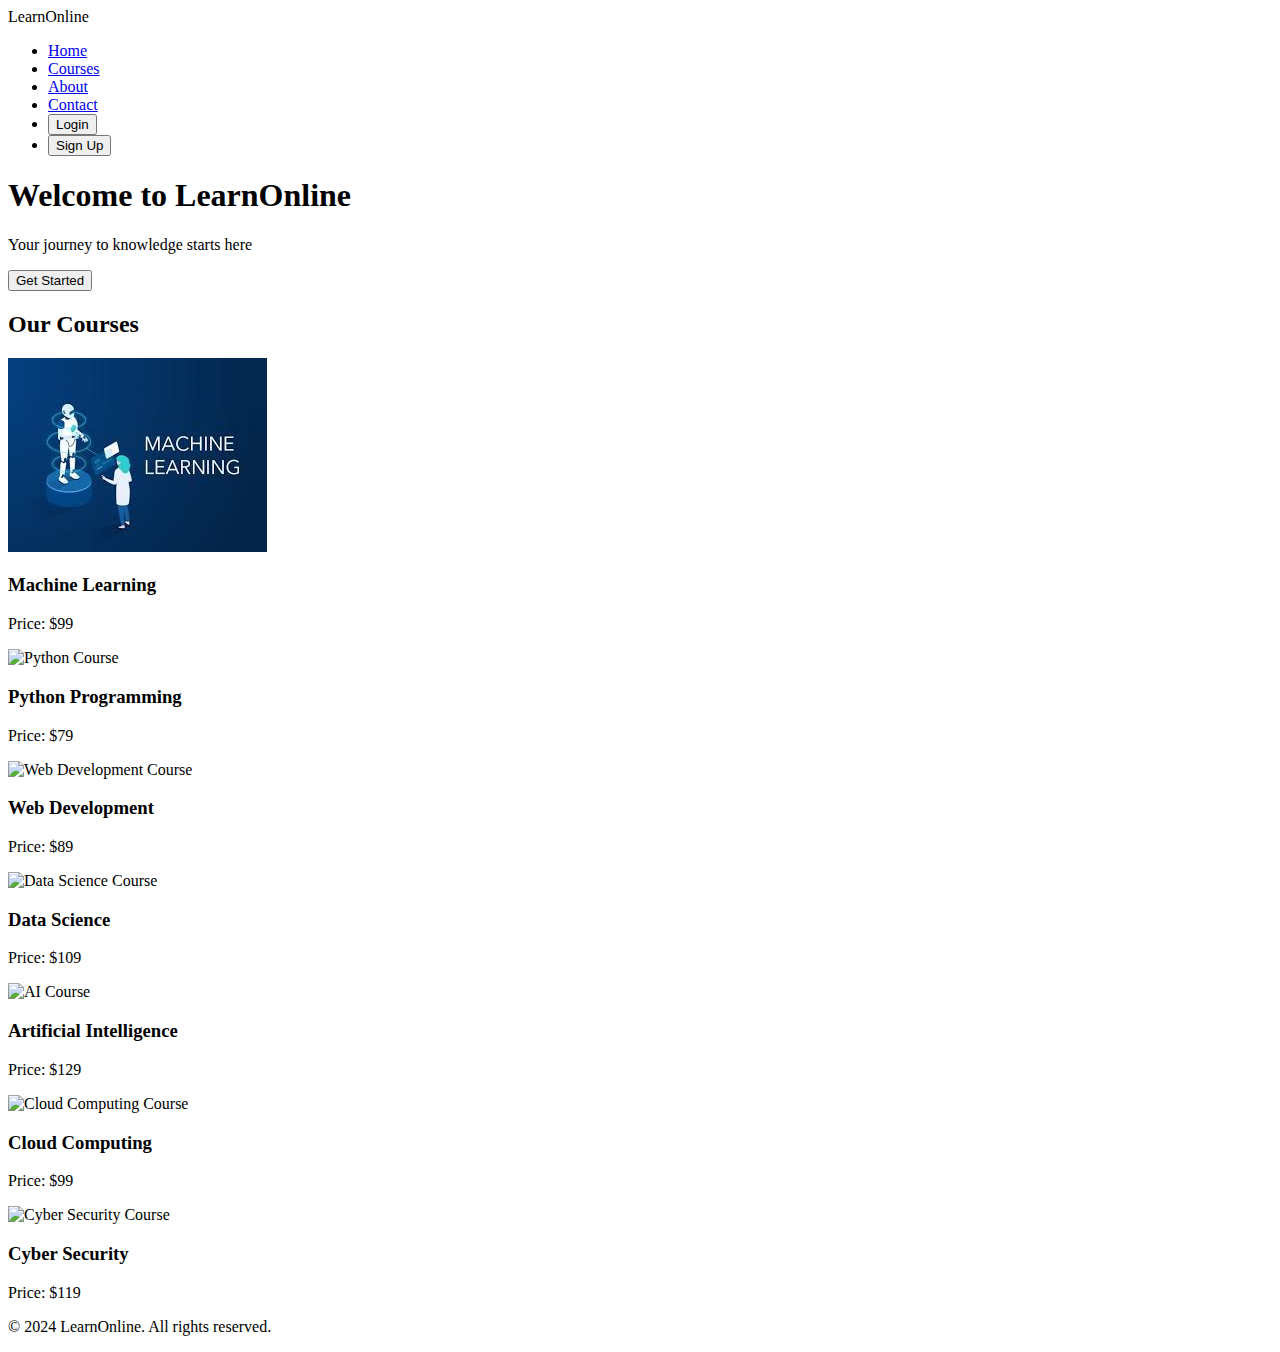
==== index.html @ 98b53479 "Create index.html" ====
<!DOCTYPE html>
<html lang="en">
<head>
    <meta charset="UTF-8">
    <meta name="viewport" content="width=device-width, initial-scale=1.0">
    <title>Online Learning</title>
    <link rel="stylesheet" href="styles.css">
</head>
<body>
    <header>
        <nav class="navbar">
            <div class="logo">LearnOnline</div>
            <ul class="nav-links">
                <li><a href="#">Home</a></li>
                <li><a href="#">Courses</a></li>
                <li><a href="#">About</a></li>
                <li><a href="#">Contact</a></li>
                <li><button class="btn-login">Login</button></li>
                <li><button class="btn-signup">Sign Up</button></li>
            </ul>
        </nav>
    </header>

    <main>
        <section class="hero">
            <h1>Welcome to LearnOnline</h1>
            <p>Your journey to knowledge starts here</p>
            <button class="btn-get-started">Get Started</button>
        </section>
        
        <section class="courses">
            <h2>Our Courses</h2>
            <div class="course-container">
                <div class="course-card">
                    <img src="[data-uri]" alt="Machine Learning Course">
                    <h3>Machine Learning</h3>
                    <p>Price: $99</p>
                </div>
                <div class="course-card">
                    <img src="https://encrypted-tbn0.gstatic.com/images?q=tbn:ANd9GcTJjuAWWU7BpNu_QVmYTCZZAZcCXIb81L317g&s" alt="Python Course">
                    <h3>Python Programming</h3>
                    <p>Price: $79</p>
                </div>
                <div class="course-card">
                    <img src="https://encrypted-tbn0.gstatic.com/images?q=tbn:ANd9GcRmVFw6ArN_LUC4pjmROfcGAkJoHZRDf9bxsw&s" alt="Web Development Course">
                    <h3>Web Development</h3>
                    <p>Price: $89</p>
                </div>
                <div class="course-card">
                    <img src="https://encrypted-tbn0.gstatic.com/images?q=tbn:ANd9GcQvnPThO819DlLucImzTihPw1Bt28Yi-h8qbA&s" alt="Data Science Course">
                    <h3>Data Science</h3>
                    <p>Price: $109</p>
                </div>
                <div class="course-card">
                    <img src="https://encrypted-tbn0.gstatic.com/images?q=tbn:ANd9GcTKUY3l1m4WPXUZjO2wZm_xgew5UJ-7BOFPcgCEaTvAGB88FM_7fuqQG-NlkDQK3rjpjaQ&usqp=CAU" alt="AI Course">
                    <h3>Artificial Intelligence</h3>
                    <p>Price: $129</p>
                </div>
                <div class="course-card">
                    <img src="https://encrypted-tbn0.gstatic.com/images?q=tbn:ANd9GcSSi36fRIMFvAdasAOUWARUiae4B4FIgmBKIg&s" alt="Cloud Computing Course">
                    <h3>Cloud Computing</h3>
                    <p>Price: $99</p>
                </div>
                <div class="course-card">
                    <img src="https://encrypted-tbn0.gstatic.com/images?q=tbn:ANd9GcRsnSh3MaNbIHEduN9JbGdJKLFzdeKjwtAibQ&s" alt="Cyber Security Course">
                    <h3>Cyber Security</h3>
                    <p>Price: $119</p>
                </div>
            </div>
        </section>
    </main>

    <footer>
        <p>&copy; 2024 LearnOnline. All rights reserved.</p>
    </footer>

    <script src="scripts.js"></script>
</body>
</html>
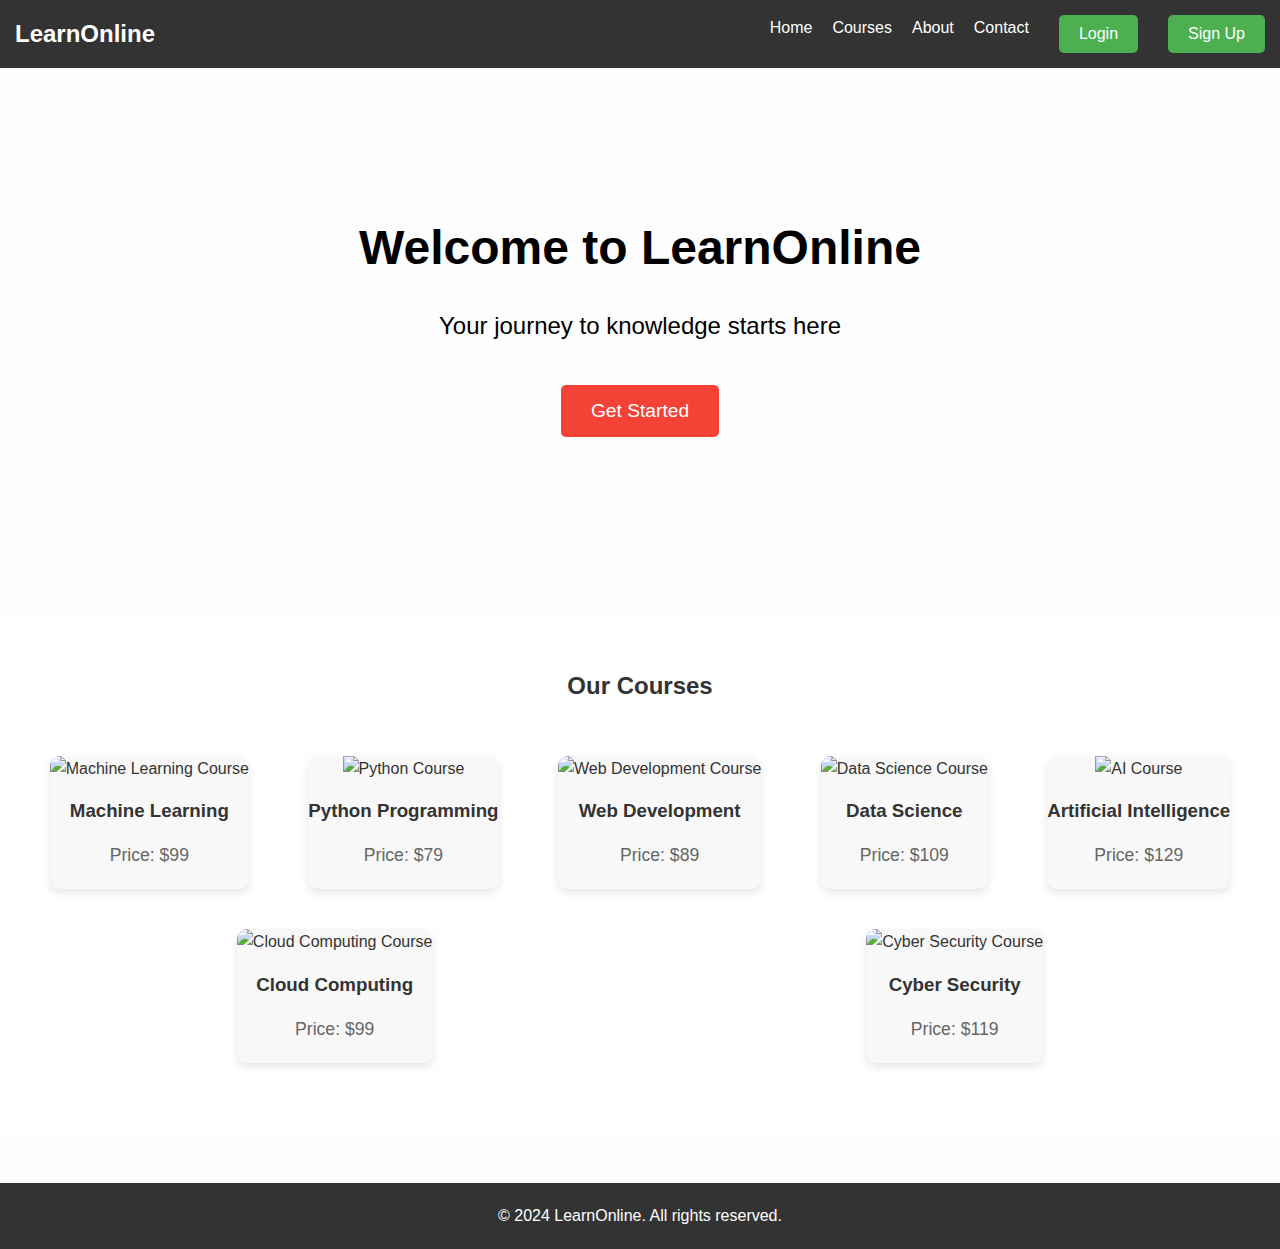
==== commit b194b072: "Update index.html" ====
--- a/index.html
+++ b/index.html
@@ -15,8 +15,8 @@
                 <li><a href="#">Courses</a></li>
                 <li><a href="#">About</a></li>
                 <li><a href="#">Contact</a></li>
-                <li><button class="btn-login">Login</button></li>
-                <li><button class="btn-signup">Sign Up</button></li>
+                <li><button class="btn-login"><a href="login.html">Login</a></button></li>
+                <li><button class="btn-signup"><a href="signup.html">Sign Up</a></button></li>
             </ul>
         </nav>
     </header>
@@ -32,7 +32,7 @@
             <h2>Our Courses</h2>
             <div class="course-container">
                 <div class="course-card">
-                    <img src="[data-uri]" alt="Machine Learning Course">
+                    <img src="ml.jpg" alt="Machine Learning Course">
                     <h3>Machine Learning</h3>
                     <p>Price: $99</p>
                 </div>
@@ -77,3 +77,4 @@
     <script src="scripts.js"></script>
 </body>
 </html>
+
--- a/styles.css
+++ b/styles.css
@@ -0,0 +1,152 @@
+* {
+    margin: 0;
+    padding: 0;
+    box-sizing: border-box;
+    font-family: Arial, sans-serif;
+}
+
+body {
+    background-color: #fdfdfd;
+    color: #333;
+    line-height: 1.6;
+    overflow-x: hidden;
+}
+
+.navbar {
+    display: flex;
+    justify-content: space-between;
+    align-items: center;
+    background-color: #333;
+    padding: 15px;
+    position: fixed;
+    width: 100%;
+    top: 0;
+    z-index: 1000;
+}
+
+.logo {
+    font-size: 1.5rem;
+    color: #fff;
+    font-weight: bold;
+}
+
+.nav-links {
+    list-style: none;
+    display: flex;
+}
+
+.nav-links li {
+    margin-left: 20px;
+}
+
+.nav-links a {
+    color: #fff;
+    text-decoration: none;
+    font-size: 1rem;
+}
+
+.btn-login, .btn-signup {
+    background-color: #4CAF50;
+    border: none;
+    padding: 10px 20px;
+    margin-left: 10px;
+    color: white;
+    cursor: pointer;
+    font-size: 1rem;
+    border-radius: 5px;
+    transition: background-color 0.3s;
+}
+
+.btn-login:hover, .btn-signup:hover {
+    background-color: #45a049;
+}
+
+.hero {
+    background-image: url('https://www.shutterstock.com/image-vector/elearning-platform-online-courses-on-260nw-1034891491.jpg');
+    background-size: cover;
+    background-position: center;
+    color: white;
+    text-align: center;
+    padding: 150px 20px;
+    margin-top: 60px;
+}
+
+.hero h1 {
+    font-size: 3rem;
+    margin-bottom: 20px;
+}
+
+.hero p {
+    font-size: 1.5rem;
+    margin-bottom: 40px;
+
+}
+.hero {
+    color: rgb(0, 0, 0);
+}
+
+.btn-get-started {
+    background-color: #f44336;
+    border: none;
+    padding: 15px 30px;
+    color: white;
+    font-size: 1.2rem;
+    cursor: pointer;
+    border-radius: 5px;
+    transition: background-color 0.3s;
+}
+
+.btn-get-started:hover {
+    background-color: #e53935;
+}
+
+.courses {
+    padding: 50px 20px;
+    background-color: #fff;
+    margin-top: 30px;
+}
+
+.courses h2 {
+    text-align: center;
+    margin-bottom: 30px;
+}
+
+.course-container {
+    display: flex;
+    flex-wrap: wrap;
+    justify-content: space-around;
+}
+
+.course-card {
+    background-color: #f8f8f8;
+    border-radius: 10px;
+    box-shadow: 0 4px 8px rgba(0, 0, 0, 0.1);
+    max-width: 300px;
+    margin: 20px;
+    text-align: center;
+    overflow: hidden;
+}
+
+.course-card img {
+    width: 100%;
+    height: 200px;
+    object-fit: cover;
+}
+
+.course-card h3 {
+    margin: 15px 0;
+}
+
+.course-card p {
+    color: #666;
+    margin-bottom: 20px;
+    font-size: 1.1rem;
+}
+
+footer {
+    background-color: #333;
+    color: #fff;
+    text-align: center;
+    padding: 20px;
+    margin-top: 50px;
+}
